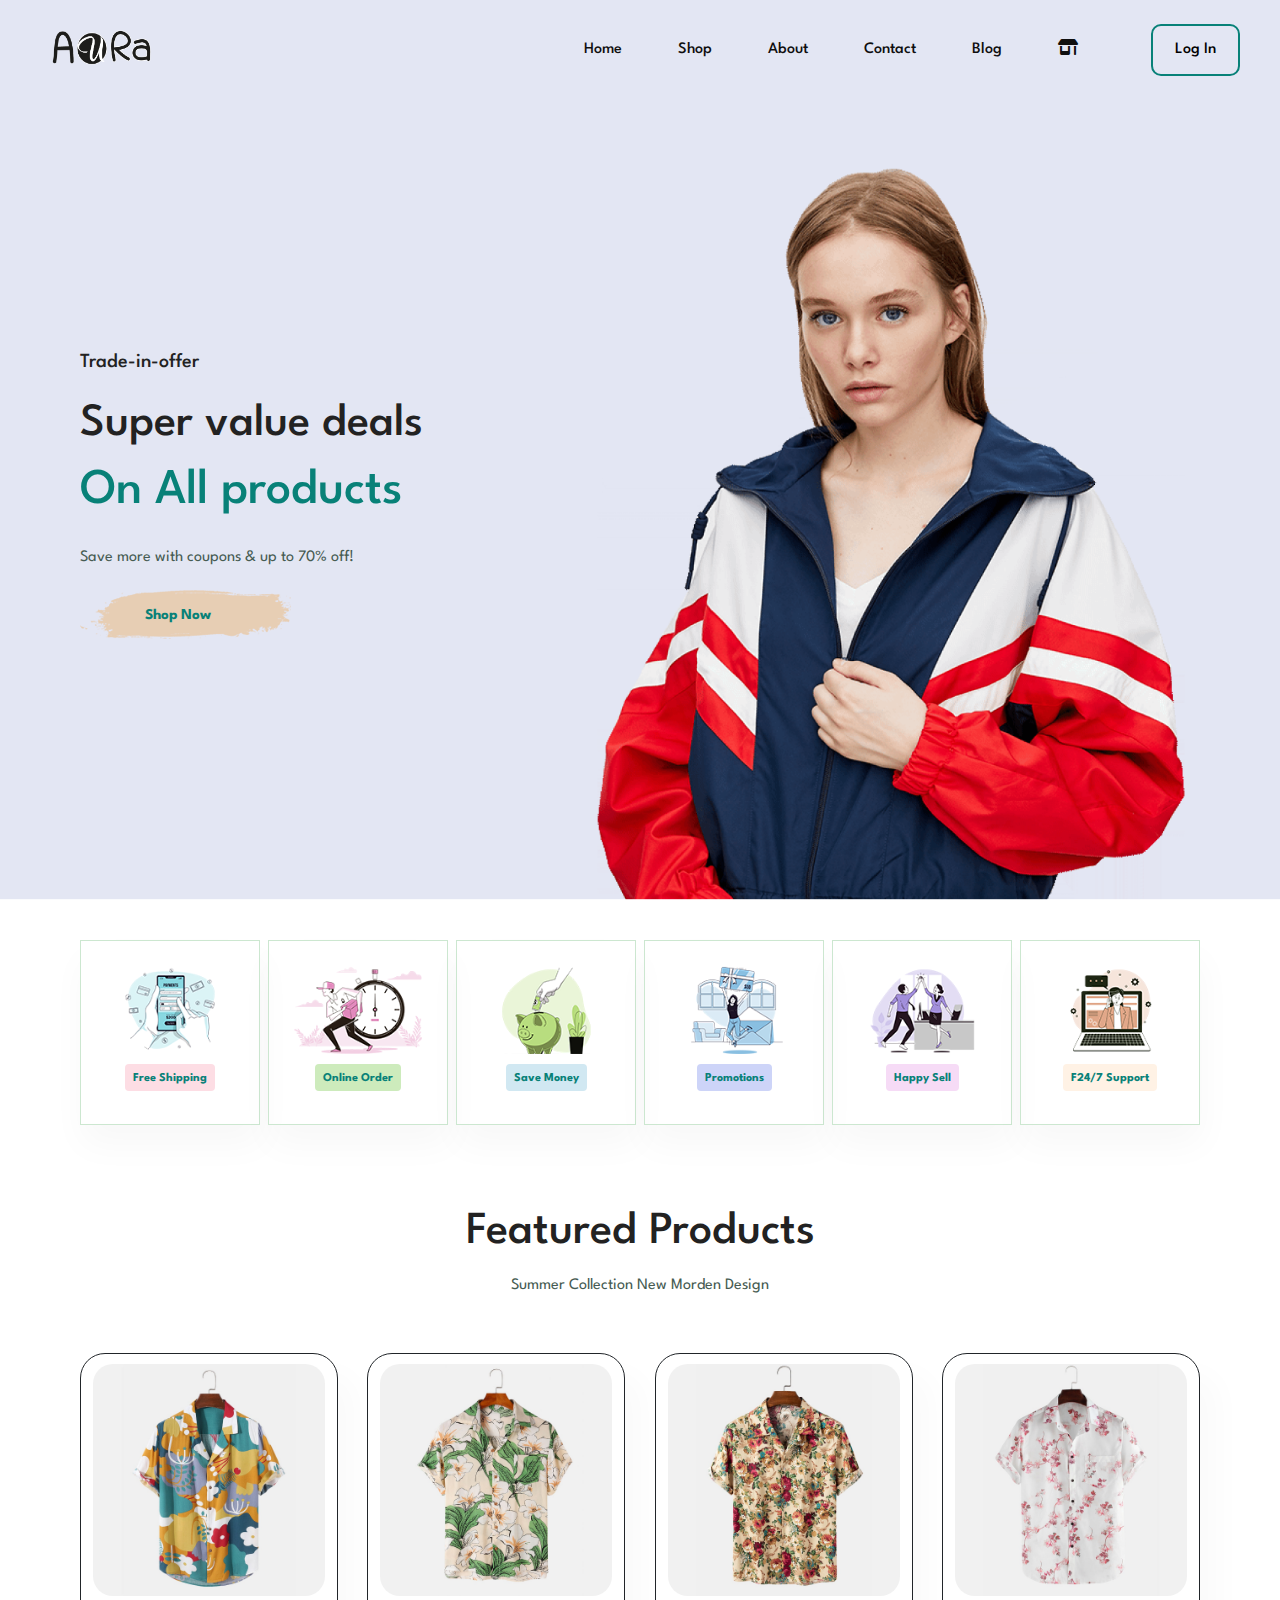
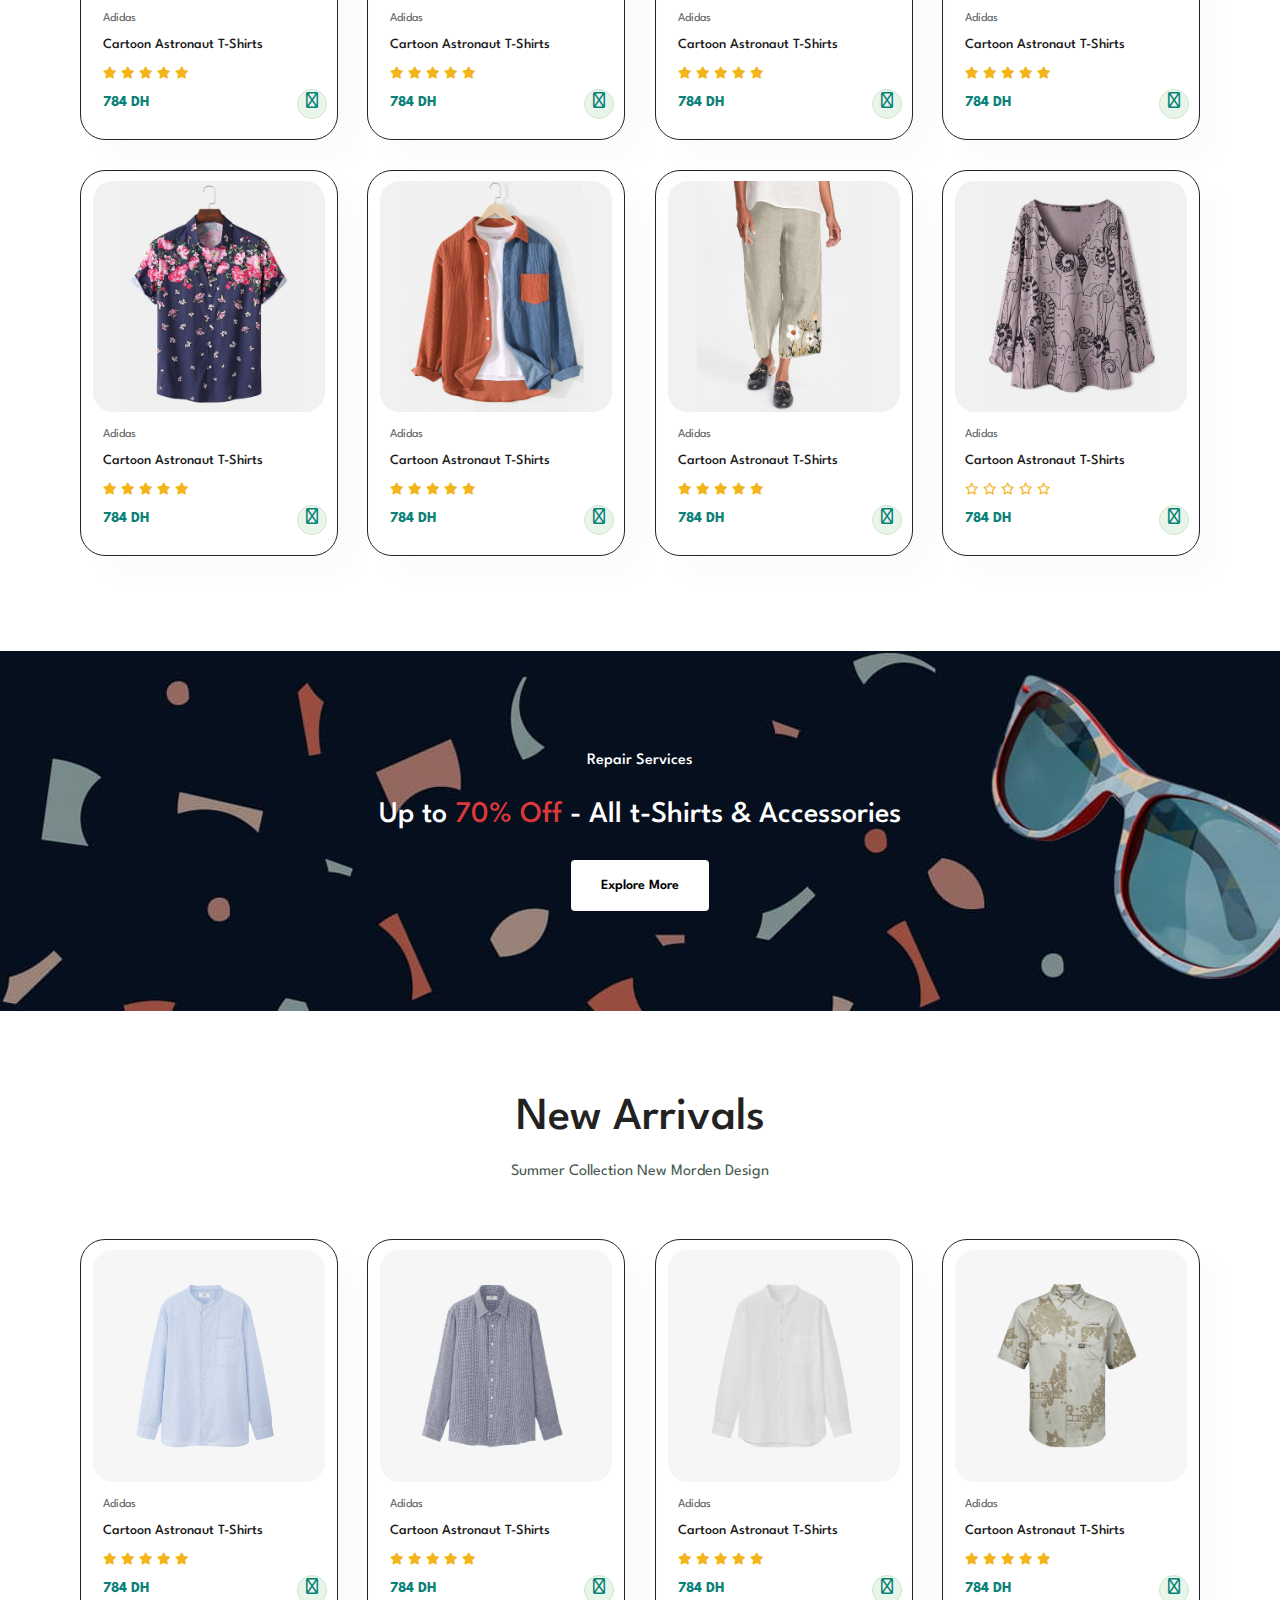
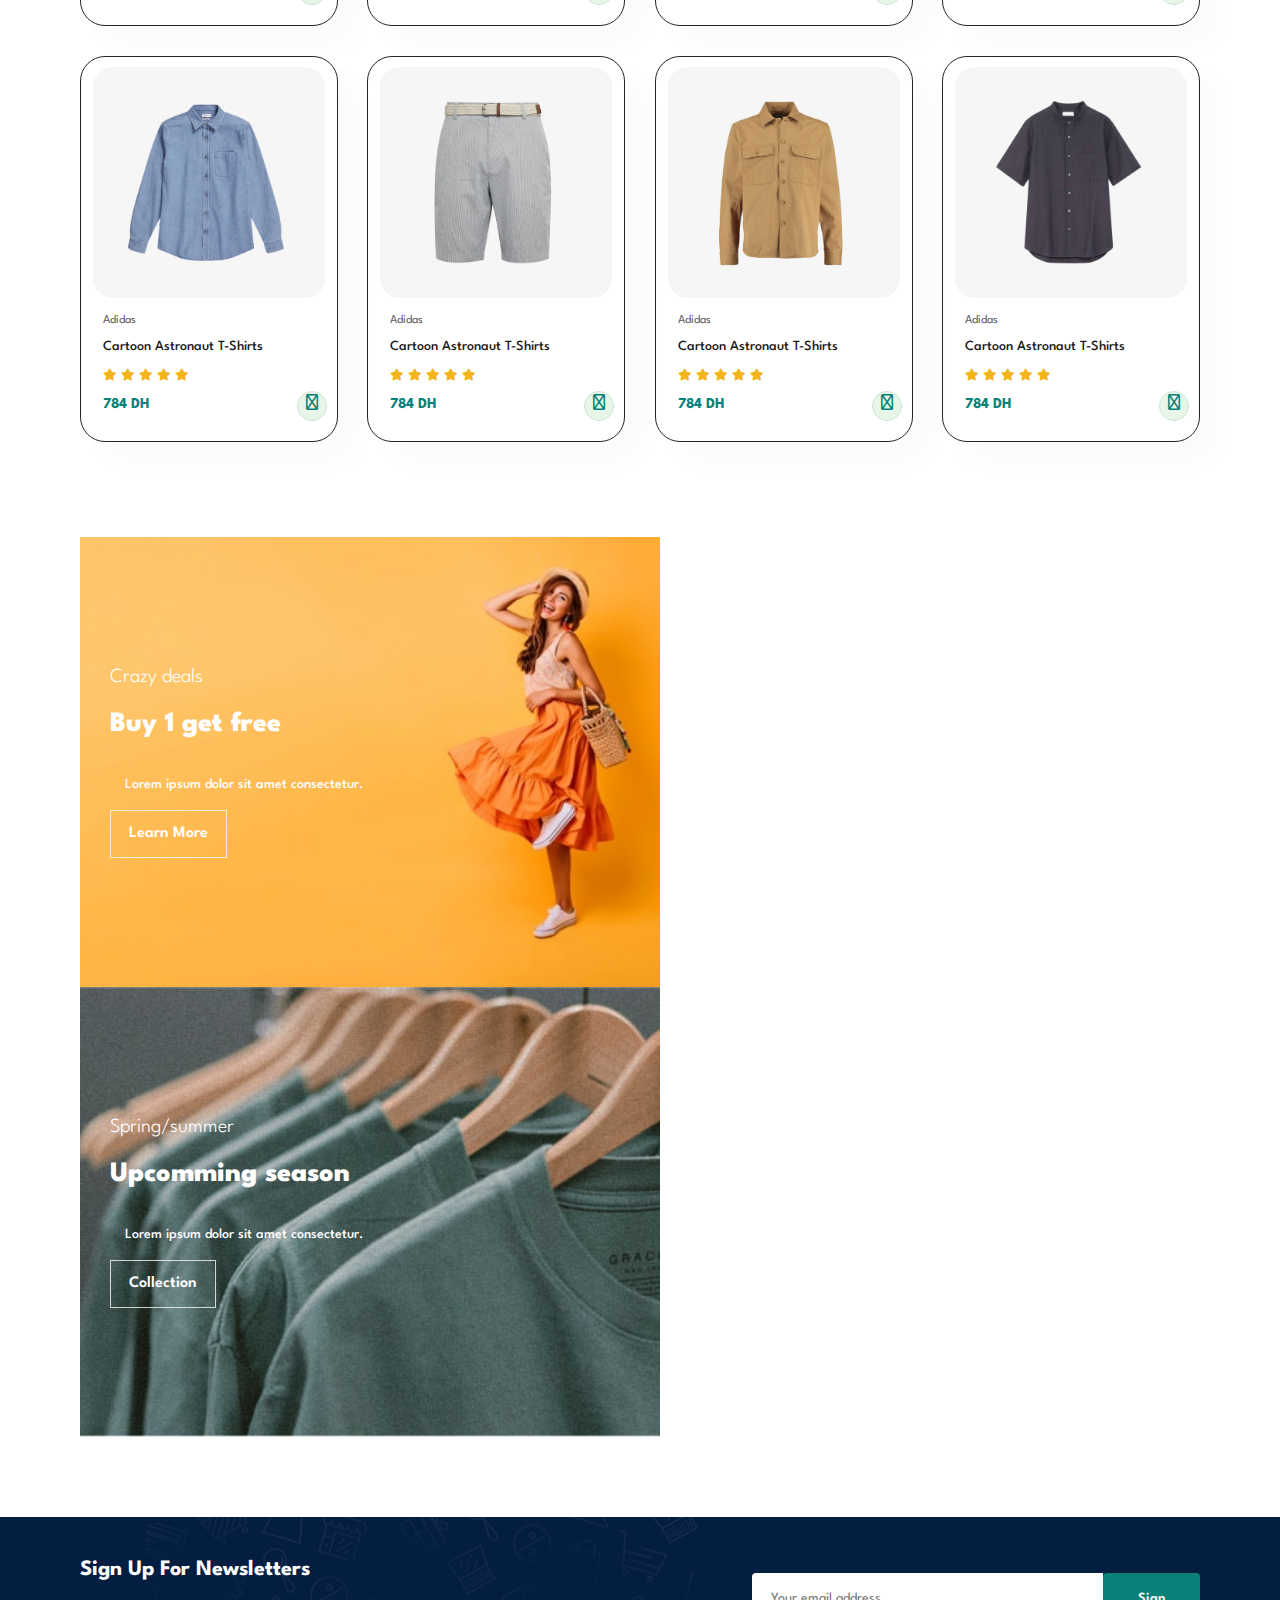
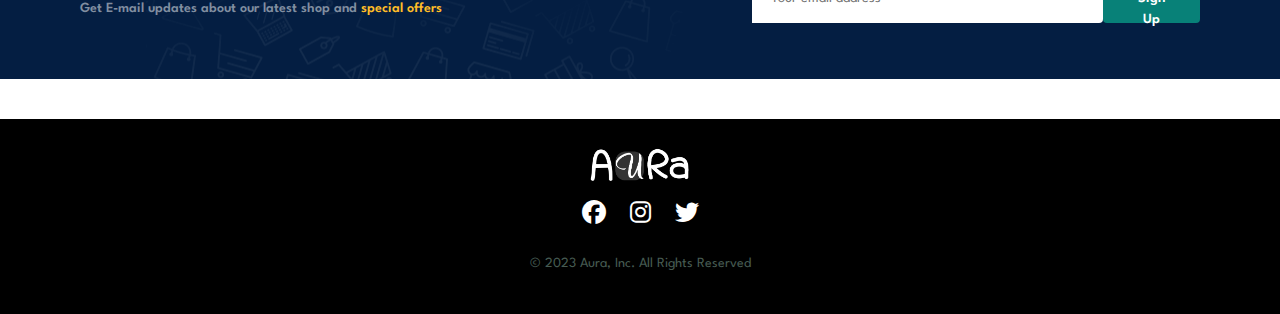
==== index.html @ fd3e424a "Initial commit" ====
<!DOCTYPE html>
<html lang="en">

<head>
    <meta charset="UTF-8" />
    <meta http-equiv="X-UA-Compatible" content="IE=edge" />
    <meta name="viewport" content="width=device-width, initial-scale=1.0" />
    <link rel="shortcut icon" href="./img/logo (2).png" type="image/x-icon" />
    <title>JK | Clothing Website-Home</title>
    <link rel="stylesheet" href="https://pro.fontawesome.com/releases/v5.10.0/css/all.css" />
    <link rel="stylesheet" href="https://cdn.jsdelivr.net/npm/bootstrap@4.4.1/dist/css/bootstrap.min.css">
    <link rel="stylesheet" href="../css/https://cdnjs.cloudflare.com/ajax/libs/font-awesome/6.4.0/css/all.min.css" />
    <link rel="stylesheet" href="https://cdn.jsdelivr.net/npm/bootstrap@4.4.1/dist/css/bootstrap.min.css">
    <link rel="stylesheet" href="https://cdnjs.cloudflare.com/ajax/libs/font-awesome/6.4.0/css/all.min.css" />
    <link rel="stylesheet" href="https://pro.fontawesome.com/releases/v5.10.0/css/all.css" />
    <link rel="stylesheet" href="https://cdn.jsdelivr.net/npm/bootstrap@4.4.1/dist/css/bootstrap.min.css">
    <link rel="stylesheet" href="../css/https://cdnjs.cloudflare.com/ajax/libs/font-awesome/6.4.0/css/all.min.css" />
    <link rel="stylesheet" href="./css/style.css" />
    <link rel="stylesheet" href="./css/navbarstyle.css" />
    <link rel="stylesheet" href="./css/footer.css" />
</head>

<body>
    <!-- ---------NAVBAR--------- -->
    <nav class="navbar">
        <div class="logo">
            <a href="index.html"><img src="./img/AuraLogo.png" alt="" /></a>
        </div>
        <div class="menu">
            <div class="menu-links">
                <a href="index.html">Home</a>
                <a href="./html/shop.html">Shop</a>
                <a href="./html/about.html">About</a>
                <a href="./html/contact.html">Contact</a>
                <a href="./html/blog.html">Blog</a>
                <a href="./html/cart.html"><i class="fas fa-store-alt"></i></a>
            </div>
            <form action="./html/login.html">
                <button class="log-in">Log In</button>
            </form>
        </div>
        <div class="menu-btn">
            <i class="fa-solid fa-bars"></i>
        </div>
    </nav>
    <!-- ------------------------ -->

    <!-- ---------HOME PAGE--------- -->
    <section id="hero">
        <h4>Trade-in-offer</h4>
        <h2>Super value deals</h2>
        <h1>On All products</h1>
        <p>Save more with coupons & up to 70% off!</p>
        <button>
            <a style="text-decoration: none; color: #088178" href="./html/shop.html">Shop Now</a>
        </button>
    </section>
    <!-- --------------------------- -->

    <!-- ---------Services------------------- -->
    <section id="feature" class="section-p1">
        <div class="fe-box">
            <img src="img/features/f1.png" alt="" />
            <h6>Free Shipping</h6>
        </div>
        <div class="fe-box">
            <img src="img/features/f2.png" alt="" />
            <h6>Online Order</h6>
        </div>
        <div class="fe-box">
            <img src="img/features/f3.png" alt="" />
            <h6>Save Money</h6>
        </div>
        <div class="fe-box">
            <img src="img/features/f4.png" alt="" />
            <h6>Promotions</h6>
        </div>
        <div class="fe-box">
            <img src="img/features/f5.png" alt="" />
            <h6>Happy Sell</h6>
        </div>
        <div class="fe-box">
            <img src="img/features/f6.png" alt="" />
            <h6>F24/7 Support</h6>
        </div>
    </section>
    <!-- ------------------------------------ -->

    <!-- ---------------PRODUCTS------------- -->
    <section class="section-p1" id="product1">
        <h2>Featured Products</h2>
        <p>Summer Collection New Morden Design</p>
        <div class="pro-container">
            <div class="pro">
                <img src="img/products/f1.jpg" alt="" />
                <div class="des">
                    <span id="Adidas">Adidas</span>
                    <h5>Cartoon Astronaut T-Shirts</h5>
                    <div class="star">
                        <i class="fas fa-star"></i>
                        <i class="fas fa-star"></i>
                        <i class="fas fa-star"></i>
                        <i class="fas fa-star"></i>
                        <i class="fas fa-star"></i>
                    </div>
                    <h4>784 DH</h4>
                </div>
                <a href="#"><i class="fas fa-shopping-cart cart"></i></a>
            </div>

            <div class="pro">
                <img src="img/products/f2.jpg" alt="" />
                <div class="des">
                    <span>Adidas</span>
                    <h5>Cartoon Astronaut T-Shirts</h5>
                    <div class="star">
                        <i class="fas fa-star"></i>
                        <i class="fas fa-star"></i>
                        <i class="fas fa-star"></i>
                        <i class="fas fa-star"></i>
                        <i class="fas fa-star"></i>
                    </div>
                    <h4>784 DH</h4>
                </div>
                <a href="#"><i class="fas fa-shopping-cart cart"></i></a>
            </div>

            <div class="pro">
                <img src="img/products/f3.jpg" alt="" />
                <div class="des">
                    <span>Adidas</span>
                    <h5>Cartoon Astronaut T-Shirts</h5>
                    <div class="star">
                        <i class="fas fa-star"></i>
                        <i class="fas fa-star"></i>
                        <i class="fas fa-star"></i>
                        <i class="fas fa-star"></i>
                        <i class="fas fa-star"></i>
                    </div>
                    <h4>784 DH</h4>
                </div>
                <a href="#"><i class="fas fa-shopping-cart cart"></i></a>
            </div>

            <div class="pro">
                <img src="img/products/f4.jpg" alt="" />
                <div class="des">
                    <span>Adidas</span>
                    <h5>Cartoon Astronaut T-Shirts</h5>
                    <div class="star">
                        <i class="fas fa-star"></i>
                        <i class="fas fa-star"></i>
                        <i class="fas fa-star"></i>
                        <i class="fas fa-star"></i>
                        <i class="fas fa-star"></i>
                    </div>
                    <h4>784 DH</h4>
                </div>
                <a href="#"><i class="fas fa-shopping-cart cart"></i></a>
            </div>

            <div class="pro">
                <img src="img/products/f5.jpg" alt="" />
                <div class="des">
                    <span>Adidas</span>
                    <h5>Cartoon Astronaut T-Shirts</h5>
                    <div class="star">
                        <i class="fas fa-star"></i>
                        <i class="fas fa-star"></i>
                        <i class="fas fa-star"></i>
                        <i class="fas fa-star"></i>
                        <i class="fas fa-star"></i>
                    </div>
                    <h4>784 DH</h4>
                </div>
                <a href="#"><i class="fas fa-shopping-cart cart"></i></a>
            </div>

            <div class="pro">
                <img src="img/products/f6.jpg" alt="" />
                <div class="des">
                    <span>Adidas</span>
                    <h5>Cartoon Astronaut T-Shirts</h5>
                    <div class="star">
                        <i class="fas fa-star"></i>
                        <i class="fas fa-star"></i>
                        <i class="fas fa-star"></i>
                        <i class="fas fa-star"></i>
                        <i class="fas fa-star"></i>
                    </div>
                    <h4>784 DH</h4>
                </div>
                <a href="#"><i class="fas fa-shopping-cart cart"></i></a>
            </div>

            <div class="pro">
                <img src="img/products/f7.jpg" alt="" />
                <div class="des">
                    <span>Adidas</span>
                    <h5>Cartoon Astronaut T-Shirts</h5>
                    <div class="star">
                        <i class="fas fa-star"></i>
                        <i class="fas fa-star"></i>
                        <i class="fas fa-star"></i>
                        <i class="fas fa-star"></i>
                        <i class="fas fa-star"></i>
                    </div>
                    <h4>784 DH</h4>
                </div>
                <a href="#"><i class="fas fa-shopping-cart cart"></i></a>
            </div>

            <div class="pro">
                <img src="img/products/f8.jpg" alt="" />
                <div class="des">
                    <span>Adidas</span>
                    <h5>Cartoon Astronaut T-Shirts</h5>
                    <div class="star">
                        <i class="far fa-star"></i>
                        <i class="far fa-star"></i>
                        <i class="far fa-star"></i>
                        <i class="far fa-star"></i>
                        <i class="far fa-star"></i>
                    </div>
                    <h4>784 DH</h4>
                </div>
                <a href="#"><i class="fas fa-shopping-cart cart"></i></a>
            </div>
        </div>
    </section>
    <!-- ------------------------------------ -->

    <!-- -------------Banner----------------- -->
    <section id="banner" class="section-m1">
        <h4>Repair Services</h4>
        <h2>Up to <span>70% Off</span> - All t-Shirts & Accessories</h2>
        <button class="normal">Explore More</button>
    </section>
    <!-- ------------------------------------ -->

    <!-- -------PRODUCTS NEW ARRIVALS----- -->
    <section class="section-p1" id="product1">
        <h2>New Arrivals</h2>
        <p>Summer Collection New Morden Design</p>
        <div class="pro-container">
            <div class="pro">
                <img src="img/products/n1.jpg" alt="" />
                <div class="des">
                    <span>Adidas</span>
                    <h5>Cartoon Astronaut T-Shirts</h5>
                    <div class="star">
                        <i class="fas fa-star"></i>
                        <i class="fas fa-star"></i>
                        <i class="fas fa-star"></i>
                        <i class="fas fa-star"></i>
                        <i class="fas fa-star"></i>
                    </div>
                    <h4>784 DH</h4>
                </div>
                <a href="#"><i class="fas fa-shopping-cart cart"></i></a>
            </div>

            <div class="pro">
                <img src="img/products/n2.jpg" alt="" />
                <div class="des">
                    <span>Adidas</span>
                    <h5>Cartoon Astronaut T-Shirts</h5>
                    <div class="star">
                        <i class="fas fa-star"></i>
                        <i class="fas fa-star"></i>
                        <i class="fas fa-star"></i>
                        <i class="fas fa-star"></i>
                        <i class="fas fa-star"></i>
                    </div>
                    <h4>784 DH</h4>
                </div>
                <a href="#"><i class="fas fa-shopping-cart cart"></i></a>
            </div>

            <div class="pro">
                <img src="./img/products/n3.jpg" alt="" />
                <div class="des">
                    <span>Adidas</span>
                    <h5>Cartoon Astronaut T-Shirts</h5>
                    <div class="star">
                        <i class="fas fa-star"></i>
                        <i class="fas fa-star"></i>
                        <i class="fas fa-star"></i>
                        <i class="fas fa-star"></i>
                        <i class="fas fa-star"></i>
                    </div>
                    <h4>784 DH</h4>
                </div>
                <a href="#"><i class="fas fa-shopping-cart cart"></i></a>
            </div>

            <div class="pro">
                <img src="./img/products/n4.jpg" alt="" />
                <div class="des">
                    <span>Adidas</span>
                    <h5>Cartoon Astronaut T-Shirts</h5>
                    <div class="star">
                        <i class="fas fa-star"></i>
                        <i class="fas fa-star"></i>
                        <i class="fas fa-star"></i>
                        <i class="fas fa-star"></i>
                        <i class="fas fa-star"></i>
                    </div>
                    <h4>784 DH</h4>
                </div>
                <a href="#"><i class="fas fa-shopping-cart cart"></i></a>
            </div>

            <div class="pro">
                <img src="./img/products/n5.jpg" alt="" />
                <div class="des">
                    <span>Adidas</span>
                    <h5>Cartoon Astronaut T-Shirts</h5>
                    <div class="star">
                        <i class="fas fa-star"></i>
                        <i class="fas fa-star"></i>
                        <i class="fas fa-star"></i>
                        <i class="fas fa-star"></i>
                        <i class="fas fa-star"></i>
                    </div>
                    <h4>784 DH</h4>
                </div>
                <a href="#"><i class="fas fa-shopping-cart cart"></i></a>
            </div>

            <div class="pro">
                <img src="./img/products/n6.jpg" alt="" />
                <div class="des">
                    <span>Adidas</span>
                    <h5>Cartoon Astronaut T-Shirts</h5>
                    <div class="star">
                        <i class="fas fa-star"></i>
                        <i class="fas fa-star"></i>
                        <i class="fas fa-star"></i>
                        <i class="fas fa-star"></i>
                        <i class="fas fa-star"></i>
                    </div>
                    <h4>784 DH</h4>
                </div>
                <a href="#"><i class="fas fa-shopping-cart cart"></i></a>
            </div>

            <div class="pro">
                <img src="./img/products/n7.jpg" alt="" />
                <div class="des">
                    <span>Adidas</span>
                    <h5>Cartoon Astronaut T-Shirts</h5>
                    <div class="star">
                        <i class="fas fa-star"></i>
                        <i class="fas fa-star"></i>
                        <i class="fas fa-star"></i>
                        <i class="fas fa-star"></i>
                        <i class="fas fa-star"></i>
                    </div>
                    <h4>784 DH</h4>
                </div>
                <a href="#"><i class="fas fa-shopping-cart cart"></i></a>
            </div>

            <div class="pro">
                <img src="img/products/n8.jpg" alt="" />
                <div class="des">
                    <span>Adidas</span>
                    <h5>Cartoon Astronaut T-Shirts</h5>
                    <div class="star">
                        <i class="fas fa-star"></i>
                        <i class="fas fa-star"></i>
                        <i class="fas fa-star"></i>
                        <i class="fas fa-star"></i>
                        <i class="fas fa-star"></i>
                    </div>
                    <h4>784 DH</h4>
                </div>
                <a href="#"><i class="fas fa-shopping-cart cart"></i></a>
            </div>
        </div>
    </section>
    <!-- --------------------------------- -->

    <!-- -------PRODUCTS NEW ARRIVALS----- -->
    <section id="sm-banner" class="section-p1">
        <div class="banner-box">
            <h4>Crazy deals</h4>
            <h2>Buy 1 get free</h2>
            <span>Lorem ipsum dolor sit amet consectetur.</span>
            <button class="white">Learn More</button>
        </div>

        <div class="banner-box banner-box2">
            <h4>Spring/summer</h4>
            <h2>Upcomming season</h2>
            <span>Lorem ipsum dolor sit amet consectetur.</span>
            <button class="white">Collection</button>
        </div>
    </section>
    <!-- --------------------------------- -->

    <!-- ------------NEWSLETTERS---------- -->
    <section id="newsletter" class="section-p1 section-m1">
        <div class="newstext">
            <h4>Sign Up For Newsletters</h4>
            <p>
                Get E-mail updates about our latest shop and
                <span>special offers</span>
            </p>
        </div>
        <div class="form">
            <input type="text" placeholder="Your email address" />
            <button class="normal">Sign Up</button>
        </div>
    </section>
    <!-- --------------------------------- -->

    <!-- ---------------FOOTER------------ -->
    <footer>
        <a href="#"><img src="img/AuraLogofooter.png" alt="logo" /></a>
        <div class="social">
            <!--Facebook-->
            <a href="#"><i class="fa-brands fa-facebook"></i></a>
            <!--Instagram-->
            <a href="#"><i class="fa-brands fa-instagram"></i></a>
            <!--Twitter-->
            <a href="#"><i class="fab fa-twitter"></i></a>
        </div>
        <p>© 2023 Aura, Inc. All Rights Reserved</p>
    </footer>
    <!-- --------------------------------- -->

    <!-- ------JS For Hamburger Menu------ -->
    <script lang="javascript">
        document.addEventListener("DOMContentLoaded", function () {
            const menuBtn = document.querySelector(".menu-btn");
            const menu = document.querySelector(".menu");

            menuBtn.addEventListener("click", function () {
                menu.classList.toggle("active");
            });
        });
    </script>
    <!-- --------------------------------- -->
</body>

</html>
---- css/style.css ----
@import url("https://fonts.googleapis.com/css2?family=Spartan:wght@100;200;300;400;500;600;700;800;900&display=swap");

* {
  margin: 0;
  padding: 0;
  box-sizing: border-box;
  font-family: "Spartan", sans-serif;
}

html {
  scroll-behavior: smooth;
}

/* Global Styles */

h1 {
  font-size: 50px;
  line-height: 64px;
  color: #222;
}

h2 {
  font-size: 46px;
  line-height: 54px;
  color: #222;
}

h4 {
  font-size: 20px;
  color: #222;
}

h6 {
  font-weight: 700;
  font-size: 12px;
}

p {
  font-size: 16px;
  color: #465b52;
  margin: 15px 0 20px 0;
}

.section-p1 {
  padding: 40px 80px;
}

.section-m1 {
  margin: 40px 0;
}

button.normal {
  font-size: 14px;
  font-weight: 600;
  padding: 15px 30px;
  color: #000;
  background-color: #fff;
  border-radius: 4px;
  cursor: pointer;
  border: none;
  outline: none;
  transition: 0.2s;
}

button.white {
  font-size: 14=3px;
  font-weight: 600;
  padding: 11px 18px;
  color: #ffffff;
  background-color: transparent;
  cursor: pointer;
  border: 1px solid rgba(255, 255, 255, 0.767);
  outline: none;
  transition: 0.2s;
}

body {
  width: 100%;
}

/*-----------------Header-----------------*/
#header {
  display: flex;
  align-items: center;
  justify-content: space-between;
  padding: 20px 80px;
  background: #e3e6f3;
  box-shadow: 0 5px 15px rgba(0, 0, 0, 0.6);
  z-index: 999;
  position: sticky;
  top: 0;
  left: 0;
}

#navbar {
  display: flex;
  align-items: center;
  justify-content: center;
}

#navbar li {
  list-style: none;
  padding: 0 20px;
  position: relative;
}

#navbar li a {
  text-decoration: none;
  font-size: 16px;
  font-size: 600;
  color: #1a1a1a;
  transition: 0.3s ease;
}

#navbar li a:hover {
  color: #088178;
}

#navbar li a:hover,
#navbar li a.active {
  color: #088178;
}

#navbar li a.active::after,
#navbar li a:hover::after {
  content: " ";
  width: 30%;
  height: 2px;
  background-color: #088178;
  position: absolute;
  bottom: -4px;
  left: 20px;
}

/*----------------------------------*/
/*-----------------HOME PAGE-----------------*/
#hero {
  background-image: url("../img/hero4.png");
  height: 90vh;
  width: 100%;
  background-size: cover;
  background-position: top 25% right 0;
  padding: 0 80px;
  display: flex;
  flex-direction: column;
  align-items: flex-start;
  justify-content: center;
}

#hero h4 {
  padding-bottom: 15px;
}

#hero h1 {
  color: #088178;
}

#hero button {
  background-image: url("../img/button.png");
  background-color: transparent;
  color: #088178;
  border: 0;
  padding: 14px 80px 14px 65px;
  background-repeat: no-repeat;
  cursor: pointer;
  font-weight: 700;
  font-size: 15px;
}

#feature {
  display: flex;
  align-items: center;
  justify-content: space-between;
  flex-wrap: wrap;
}

#feature .fe-box {
  justify-content: center;
  width: 180px;
  text-align: center;
  padding: 25px;
  box-shadow: 2px 20px 34px rgba(0, 0, 0, 0.03);
  border: 1px solid #cce7d0;
}

#feature .fe-box:hover {
  box-shadow: 10px 10px 54px rgba(25, 20, 124, 0.1);
}

#feature .fe-box h6 {
  display: inline-block;
  padding: 9px 8px 6px 8px;
  line-height: 1;
  border-radius: 4px;
  color: #088178;
  background-color: #fddde4;
}

#feature .fe-box img {
  width: 100%;
  margin-bottom: 10px;
}

#feature .fe-box:nth-child(2) h6 {
  background-color: #cdebbc;
}

#feature .fe-box:nth-child(3) h6 {
  background-color: #d1e8f2;
}

#feature .fe-box:nth-child(4) h6 {
  background-color: #cdd4f8;
}

#feature .fe-box:nth-child(5) h6 {
  background-color: #f6dbf6;
}

#feature .fe-box:nth-child(6) h6 {
  background-color: #fff2e5;
}

#product1 {
  text-align: center;
}

#product1 .pro-container {
  display: flex;
  justify-content: space-between;
  padding-top: 20px;
  flex-wrap: wrap;
}

#product1 .pro {
  width: 23%;
  min-width: 250px;
  padding: 10px 12px;
  border: 1px solid;
  border-radius: 25px;
  cursor: pointer;
  box-shadow: 20px 20px 30px rgb(0, 0, 0, 0.02);
  margin: 15px 0;
  transition: 0.2s ease;
  position: relative;
}

#product1 .pro:hover {
  box-shadow: 20px 20px 30px rgba(0, 4, 4, 0.1);
}

#product1 .pro img {
  width: 100%;
  border-radius: 20px;
}

#product1 .pro .des {
  text-align: start;
  padding: 10px;
}

#product1 .pro .des span {
  color: #606063;
  font-size: 12px;
}

#product1 .pro .des h5 {
  padding-top: 7px;
  color: #1a1a1a;
  font-size: 14px;
}

#product1 .pro .des i {
  font-size: 12px;
  color: rgb(243, 181, 25);
}

#product1 .pro .des h4 {
  padding-top: 7px;
  font-size: 15px;
  font-weight: 700;
  color: #088178;
}

#product1 .pro .cart {
  width: 30px;
  height: 30px;
  line-height: 20px;
  border-radius: 50px;
  background-color: #e8f6ea;
  font-weight: 500;
  color: #088178;
  border: 1px solid #cce7d0;
  position: absolute;
  bottom: 20px;
  right: 10px;
}

/*Banner*/
#banner {
  display: flex;
  flex-direction: column;
  justify-content: center;
  align-items: center;
  text-align: center;
  background-image: url("../img/banner/b2.jpg");
  width: 100%;
  height: 40vh;
  background-size: cover;
  background-position: center;
}

#banner h4 {
  color: #fff;
  font-size: 16px;
}

#banner h2 {
  color: #fff;
  font-size: 30px;
  padding: 10px 0;
}

#banner h2 span {
  color: #db3939;
  font-size: 30px;
  padding: 10px 0;
}

#banner button:hover {
  background: #088178;
  color: #fff;
}

/* Small Banner */
#sm-banner {
  display: flex;
  justify-content: space-between;
  flex-wrap: wrap;
}

#sm-banner .banner-box {
  display: flex;
  flex-direction: column;
  justify-content: center;
  align-items: flex-start;
  text-align: center;
  background-image: url("../img/banner/b17.jpg");
  min-width: 580px;
  height: 50vh;
  background-size: cover;
  background-position: center;
  padding: 30px;
}

#sm-banner .banner-box2 {
  background-image: url("../img/banner/b10.jpg");
}

#sm-banner h4 {
  color: white;
  font-size: 20px;
  font-weight: 300;
}

#sm-banner h2 {
  color: white;
  font-size: 28px;
  font-weight: 800;
}

#sm-banner span {
  color: white;
  font-size: 14px;
  font-weight: 500;
  padding: 15px;
}

#sm-banner .banner-box:hover button {
  background-color: #088178;
  border: 1pw solid #088178;
}

/* newsletters */
#newsletter {
  display: flex;
  justify-content: space-between;
  flex-wrap: wrap;
  align-items: center;
  background-image: url("../img/banner/b14.png");
  background-repeat: no-repeat;
  background-position: 20% 30%;
  background-color: #041e42;
}

#newsletter h4 {
  font-size: 22px;
  font-weight: 700;
  color: white;
}

#newsletter p {
  font-size: 14px;
  font-weight: 600;
  color: #818ea0;
}

#newsletter p span {
  color: #ffbd27;
}

#newsletter .form {
  display: flex;
  width: 40%;
}

#newsletter input {
  height: 3.125rem;
  padding: 0 1.25em;
  font-size: 14px;
  width: 100%;
  border: 1px solid transparent;
  border-radius: 4px;
  outline: none;
  border-top-right-radius: 0;
  border-bottom-left-radius: 0;
}

#newsletter button {
  background-color: #088178;
  color: white;
  white-space: no-wrap;
  height: 50px;
}

/* shop page */
#page-header {
  background-image: url("../img/banner/b1.jpg");
  width: 100%;
  height: 40vh;
  background-size: cover;
  display: flex;
  justify-content: center;
  text-align: center;
  flex-direction: column;
  padding: 14px;
}

#page-header h2,
#page-header p {
  color: #fff;
}

#pagination {
  text-align: center;
}

#pagination a {
  text-decoration: none;
  background-color: #088178;
  padding: 15px 20px;
  border-radius: 4px;
  color: #fff;
  font-weight: 600;
}

#pagination a i {
  font-size: 16px;
  font-weight: 600;
}

/*single product*/
#prodetails {
  display: flex;
  margin-top: 20px;
}

#prodetails .single-pro-image {
  width: 40%;
  margin-right: 50px;
}

.small-img-group {
  display: flex;
  justify-content: space-between;
}

.small-img-col {
  flex-basis: 24%;
  cursor: pointer;
}

#prodetails .single-pro-details {
  width: 50%;
  padding-top: 30px;
}

#prodetails .single-pro-details h4 {
  padding: 40px 0 20px 0;
}

#prodetails .single-pro-details h2 {
  font-size: 26px;
}

#prodetails .single-pro-details select {
  display: block;
  padding: 5px 10px;
  margin-bottom: 10px;
}

#prodetails .single-pro-details input {
  width: 50px;
  height: 47px;
  padding-left: 10px;
  font-size: 16px;
  margin-right: 10px;
}

#prodetails .single-pro-details input:focus {
  outline: none;
}

#prodetails .single-pro-details button {
  background: #088178;
  color: #fff;
}

#prodetails .single-pro-details span {
  line-height: 25px;
}

/* blog page */
#page-header.blog-header {
  background-image: url(../img/banner/b19.jpg);
}

#blog {
  padding: 150px 150px 0 150px;
}

#blog .blog-box {
  display: flex;
  align-items: center;
  width: 100%;
  position: relative;
  padding-bottom: 90px;
}

#blog .blog-img {
  width: 50%;
  margin-right: 40px;
}

#blog img {
  width: 100%;
  height: 300px;
  object-fit: cover;
}

#blog .blog-details {
  width: 50%;
}

#blog .blog-details a {
  text-decoration: none;
  font-size: 11px;
  color: #000;
  font-weight: 700;
  position: relative;
  transition: 0.3s;
}

#blog .blog-details a::after {
  content: "";
  width: 50px;
  height: 1px;
  background-color: #000;
  position: absolute;
  top: 4px;
  right: -60px;
}

#blog .blog-details a:hover {
  color: #088178;
}

#blog .blog-details a:hover::after {
  background-color: #088178;
}

#blog .blog-box h1 {
  position: absolute;
  top: -40px;
  left: 0;
  font-size: 70px;
  font-weight: 700;
  color: #c9cbce;
  z-index: -9;
}

/* About Page */
#page-header.about-header {
  background-image: url(../img/about/banner.png);
}

#about-head {
  display: flex;
  align-items: center;
}

#about-head img {
  width: 50%;
  height: auto;
}

#about-head div {
  padding-left: 40px;
}

#about-app {
  text-align: center;
}

#about-app .video {
  width: 70%;
  height: 100%;
  margin: 30px auto 0 auto;
}

#about-app .video video {
  width: 100%;
  height: 100%;
  border-radius: 20px;
}

/* contact Page */
#contact-details {
  display: flex;
  align-items: center;
  justify-content: space-between;
}

#contact-details .details {
  width: 40%;
}

#contact-details .details span,
#form-details form span {
  font-size: 12px;
}

#contact-details .details h2,
#form-details form h2 {
  font-size: 26px;
  line-height: 35px;
  padding: 20px;
}

#contact-details .details h3 {
  font-size: 16px;
  padding-bottom: 15px;
}

#contact-details .details li {
  list-style: none;
  display: flex;
  padding: 10px 0;
}

#contact-details .details li i {
  font-size: 14px;
  padding-right: 22px;
}

#contact-details .details li p {
  margin: 0;
  font-size: 14px;
}

#contact-details .map {
  width: 55%;
  height: 400px;
}

#contact-details .map iframe {
  width: 100%;
  height: 100%;
}

#form-details {
  display: flex;
  justify-content: space-between;
  margin: 20px;
  padding: 100px;
  border: 1px solid #e1e1e1;
}

#form-details form {
  width: 65%;
  display: flex;
  flex-direction: column;
  align-items: flex-start;
}

#form-details form input,
#form-details form textarea {
  width: 100%;
  padding: 12px 15px;
  outline: none;
  margin-bottom: 20px;
  border: 1px solid;
}

#form-details form button {
  background-color: #088178;
  color: #fff;
}

#form-details .people div {
  padding-bottom: 25px;
  display: flex;
  align-items: flex-start;
}

#form-details .people div img {
  width: 65px;
  height: 65px;
  object-fit: cover;
  margin-right: 15px;
}

#form-details .people div p {
  margin: 0;
  font-size: 13px;
  line-height: 25px;
}

#form-details -people div p span {
  display: block;
  font-size: 16px;
  font-weight: 600;
  color: #000;
}

/* cart Page */
#cart table {
  width: 100%;
  border-collapse: collapse;
  table-layout: fixed;
  white-space: nowrap;
}

#cart table img {
  width: 70px;
}

#cart table td:nth-child(1) {
  width: -100px;
  text-align: center;
}

#cart table td:nth-child(2) {
  width: 150px;
  text-align: center;
}

#cart table td:nth-child(3) {
  width: 250px;
  text-align: center;
}

#cart table td:nth-child(4) {
  width: 150px;
  text-align: center;
}

#cart table td:nth-child(4),
#cart table td:nth-child(5),
#cart table td:nth-child(6) {
  width: 150px;
  text-align: center;
}

#cart table td:nth-child(5) input {
  width: 70px;
  padding: 10px 5px 10px 15px;
}

#cart table thead {
  border: 1px solid #e2e9e1;
  border-left: none;
  border-right: none;
}

#cart table thead td {
  font-weight: 700;
  text-transform: uppercase;
  font-size: 13px;
  padding: 18px 0;
}

#cart table tbody tr td {
  padding-top: 15px;
}

#cart table tbody td {
  font-size: 13px;
}

#cart-add {
  display: flex;
  flex-wrap: wrap;
  justify-content: space-between;
}

#coupon {
  width: 50%;
  margin-bottom: 30px;
}

#coupon h3,
#subotal h3 {
  padding-bottom: 15px;
}

#coupon input {
  padding: 10px 20px;
  outline: none;
  width: 60%;
  margin-right: 10px;
  border: 1px solid #e2e9e2;
}

#coupon button,
#subtotal button {
  background-color: #088178;
  color: #fff;
  padding: 12px 20px;
}

#subtotal {
  width: 50%;
  margin-bottom: 30px;
  border: 1px solid #e2e9e1;
  padding: 30px;
}

#subtotal table {
  border-collapse: collapse;
  width: 100%;
  margin-bottom: 20px;
}

#subtotal table td {
  width: 50%;
  border: 1px solid;
  padding: 10px;
  font-size: 13px;
}

@media (max-width: 799px) {
  #navbar {
    display: flex;
    flex-direction: column;
    align-items: flex-start;
    justify-content: center;
    position: fixed;
    top: 0;
    right: 0px;
    height: 100vh;
    width: 300px;
    background-color: #e3e6f3;
    box-shadow: 0 40px 60px rgba(0, 0, 0, 0.1);
    padding: 80px 0 0 10px;
  }

  /* contact page */
  #form-details {
    padding: 40px;
  }

  #form-details form {
    width: 50%;
  }

  /* cart page */
  #cart {
    overflow: auto;
  }
}

@media (max-width: 477px) {
  .section-p1 {
    padding: 20px;
  }

  #header {
    padding: 10px 30px;
  }

  h1 {
    font-size: 38px;
  }

  h2 {
    font-size: 32px;
  }

  #hero {
    padding: 0 20px;
    background-position: 55%;
  }

  #feature {
    justify-content: space-between;
  }

  #feature .fe-box {
    width: 155px;
    margin: 0 0 15px 0;
  }

  #product1 .pro {
    width: 100%;
  }

  #banner {
    height: 40vh;
  }

  #sm-banner .banner-box {
    height: 40vh;
  }

  #sm-banner .banner-box2 {
    margin-top: 20px;
  }

  #banner3 {
    padding: 0 20px;
  }

  #banner3 .banner-box {
    width: 100%;
  }

  #newsletter {
    padding: 40px 20px;
  }

  #newsletter .form {
    width: 100%;
  }

  footer .copyright {
    text-align: start;
  }

  /* Blog Page */
  #blog {
    padding: 100px 20px 0 20px;
  }

  #blog .blog-box {
    display: flex;
    flex-direction: column;
    align-items: flex-start;
  }

  #blog .blog-img {
    width: 100%;
    margin-right: 0px;
    margin-bottom: 30px;
  }

  #blog .blog-details {
    width: 100%;
  }

  /* About Page */
  #about-head {
    flex-direction: column;
  }

  #about-head img {
    width: 100%;
    margin-bottom: 20px;
  }

  #about-head div {
    padding-left: 0px;
  }

  #about-app .video {
    width: 100%;
  }

  /* Single prodauct*/
  #prodetails {
    display: flex;
    flex-direction: column;
  }

  #prodetails .single-pro-image {
    width: 100%;
    margin-right: 0px;
  }

  #prodetails .single-pro-details {
    width: 100%;
  }

  /* contact page */
  #contact-details {
    flex-direction: column;
  }

  #contact-details .details {
    width: 100%;
    margin-bottom: 30px;
  }

  #contact-details .map {
    width: 100%;
  }

  #form-details {
    margin: 10px;
    padding: 30px;
    flex-wrap: wrap;
  }

  #form-details form {
    width: 100%;
    margin-bottom: 30px;
  }

  /* cart page */
  #cart-add {
    flex-direction: column;
  }

  #coupon {
    width: 100%;
  }

  #subtotal {
    width: 100%;
    padding: 20px;
  }
}
---- css/navbarstyle.css ----
@import url("https://fonts.googleapis.com/css2?family=Ubuntu:wght@400;500;700&display=swap");

*,
*::before,
*::after {
    box-sizing: border-box;
}

a {
    text-decoration: none;
}

button {
    border: 0;
    outline: none;
    font-family: inherit;
    font-size: inherit;
    cursor: pointer;
}

.navbar {
    height: 90px;
    background-color: #E3E6F3;
    padding: 20px 40px;
    display: flex;
    justify-content: space-between;
    align-items: center;
    color: rgb(15, 15, 15);
}

.navbar .logo i {
    color: #088178;
    font-size: 22px;
}

.navbar a{
    text-decoration: none;
    color: #000000;
}

.navbar .logo a {
    font-size: 24px;
    font-weight: 700;
    color: rgb(15, 15, 15);
    margin-left: 12px;
}

.logo img{
    width: 100px;
    height: 60px;
}

.navbar div a:hover {
    color: #088178;
}

.navbar div a:hover,
.navbar div a.active {
    color: #088178;
}

.menu {
    display: flex;
    align-items: center;
    gap: 32px;
}

.menu-links {
    display: flex;
    gap: 24px;
    border-right: 1px solid #E3E6F3;
    padding-inline: 24px;
}

.menu-links a {
    font-weight: 500;
    color: rgb(15, 15, 15);
    padding: 8px 16px;
    text-decoration: none;
}

.menu-links a:hover {
    color: #088178;
}

.log-in {
    font-weight: 500;
    padding: 12px 22px;
    background-color: transparent;
    color: #000000;
    border-radius: 10px;
    border: 2px solid #088178;
    transition: 0.2s;
}

.log-in:hover {
    background-color: #088178;
    color: white;
}

.menu-btn {
    font-size: 32px;
    color: rgb(0, 0, 0);
    display: none;
    cursor: pointer;
}

@media (max-width: 53rem) {
    .menu {
        display: none;
    }

    .menu-btn {
        display: block;
    }
}

@media only screen and (max-width: 767px) {

    /* Styles for mobile devices */
    .navbar {
        /* Adjust navbar styles for mobile */
        display: flex;
        flex-direction: column;
        align-items: center;
    }

    .menu {
        /* Adjust menu styles for mobile */
        display: none;
    }

    .menu.active {
        display: flex;
        flex-direction: column;
        align-items: center;
        width: 100%;
        position: absolute;
        top: 100%;
        left: 0;
        background-color: #f8f9fa;
        z-index: 1000;
        padding: 20px 0;
    }

    .menu-links {
        /* Adjust menu links styles for mobile */
        margin-top: 20px;
        text-align: center;
    }

    .menu-links a {
        display: block;
        margin-bottom: 10px;
    }

    .menu-btn {
        /* Adjust menu button styles for mobile */
        display: flex;
        justify-content: center;
        align-items: center;
        cursor: pointer;
        margin-right: 10px;
    }
}

@media only screen and (min-width: 768px) and (max-width: 991px) {

    /* Styles for tablets */
    .navbar {
        /* Adjust navbar styles for tablets */
        justify-content: space-between;
    }

    .menu {
        /* Adjust menu styles for tablets */
        display: flex;
        align-items: center;
    }

    .menu-btn {
        /* Adjust menu button styles for tablets */
        display: none;
    }

    .menu-links {
        /* Adjust menu links styles for tablets */
        display: flex;
        justify-content: center;
        align-items: center;
    }

    .menu-links a {
        margin: 0 15px;
    }
}
---- css/footer.css ----
/* Base styles */
body {
    margin: 0;
    padding: 0;
}

footer {
    background-color: #000;
    color: #fff;
    padding: 20px 0;
    text-align: center;
}

footer img {
    width: 100px;
    height: auto;
}

footer .social a {
    color: #fff;
    margin: 0 10px;
    font-size: 24px;
}

footer p {
    margin-top: 20px;
    font-size: 14px;
}

/* Responsive styles */
@media (max-width: 768px) {
    /* Adjustments for smaller screens */
    footer img {
        width: 80px;
    }

    footer .social a {
        font-size: 20px;
    }

    footer p {
        font-size: 12px;
    }
}
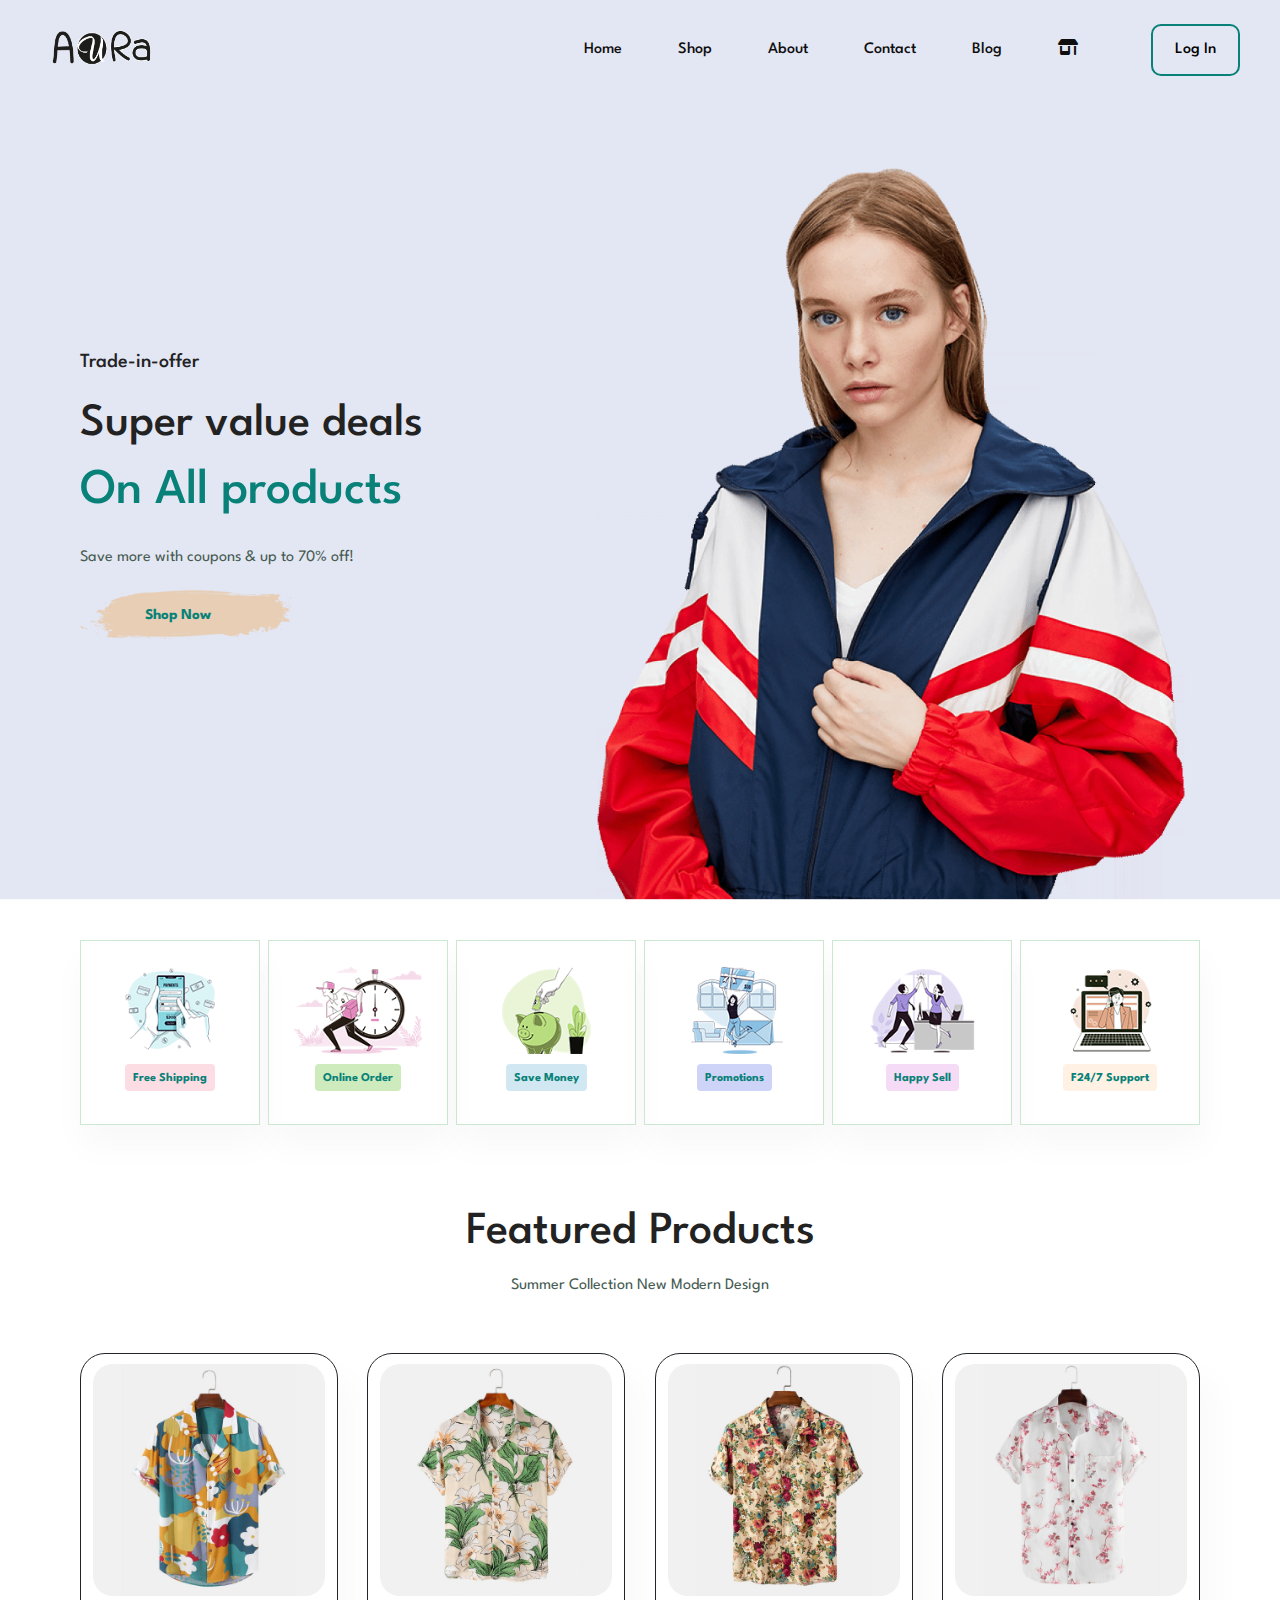
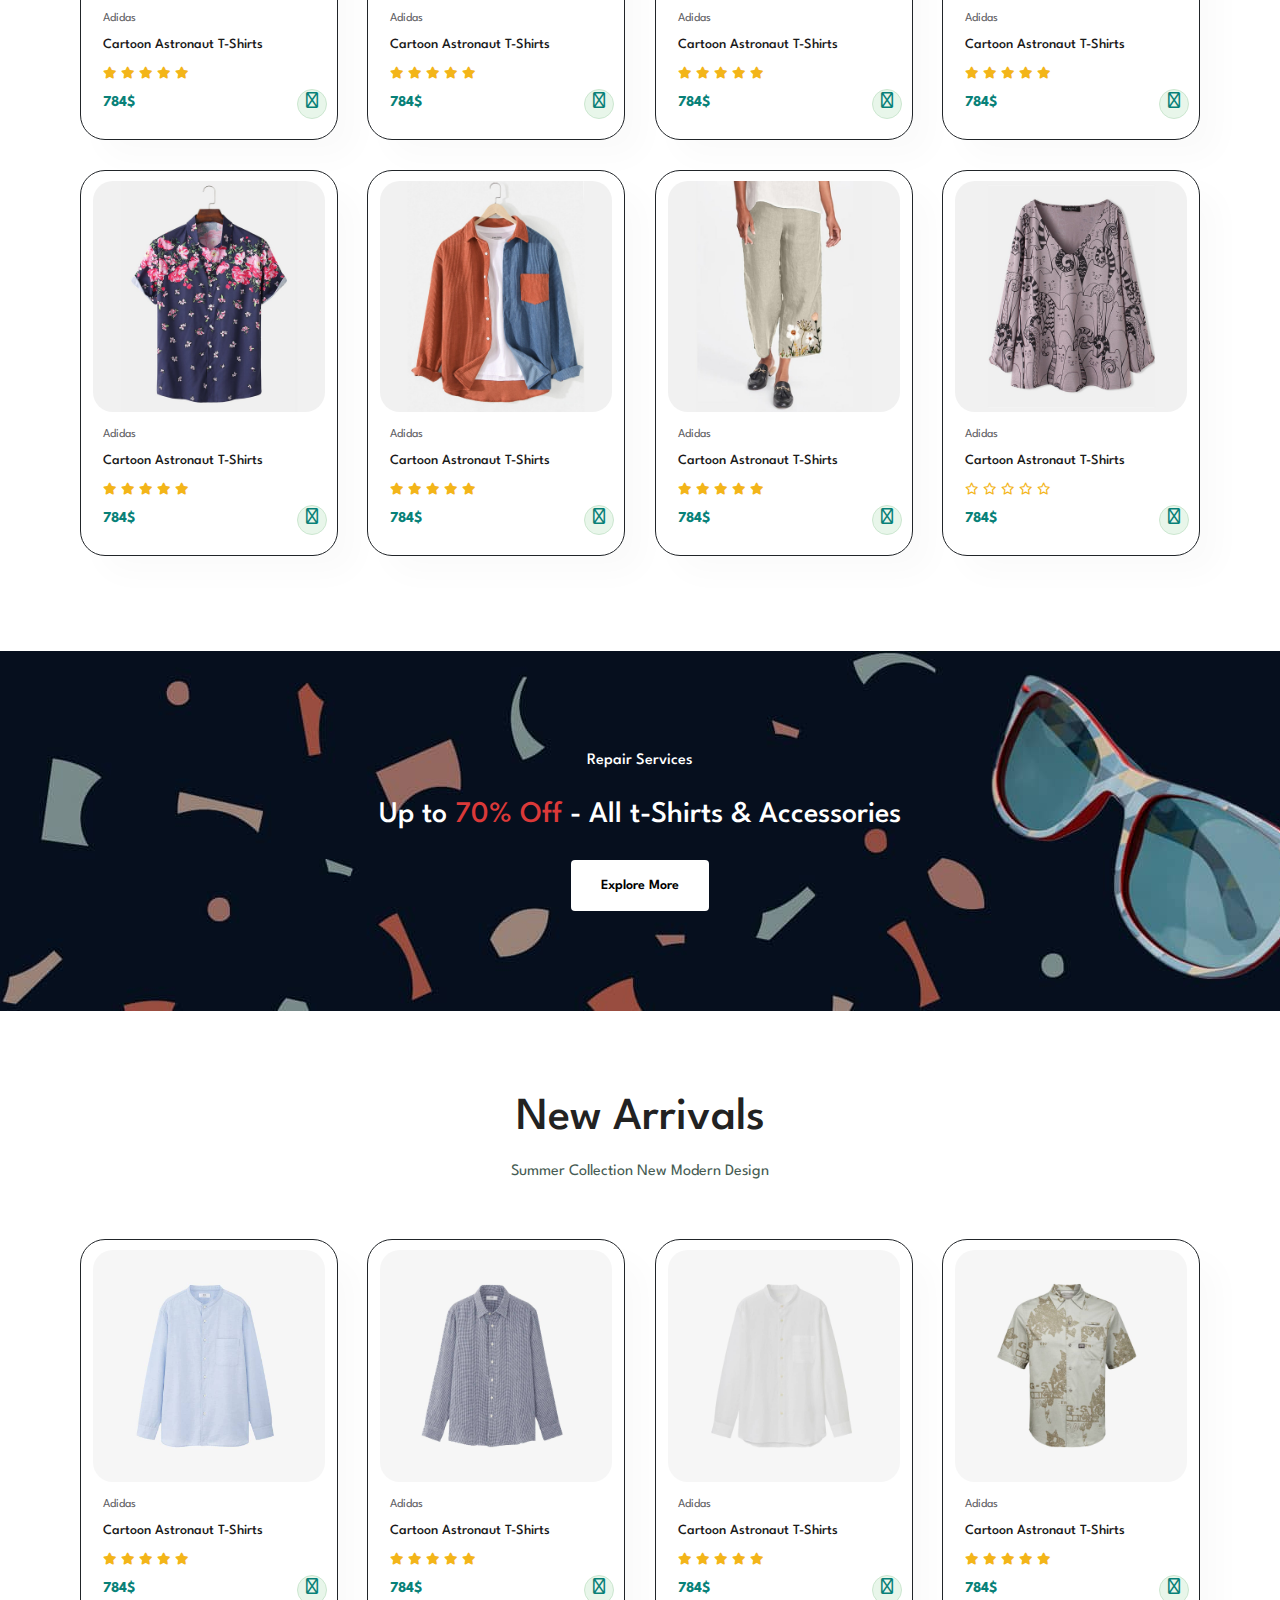
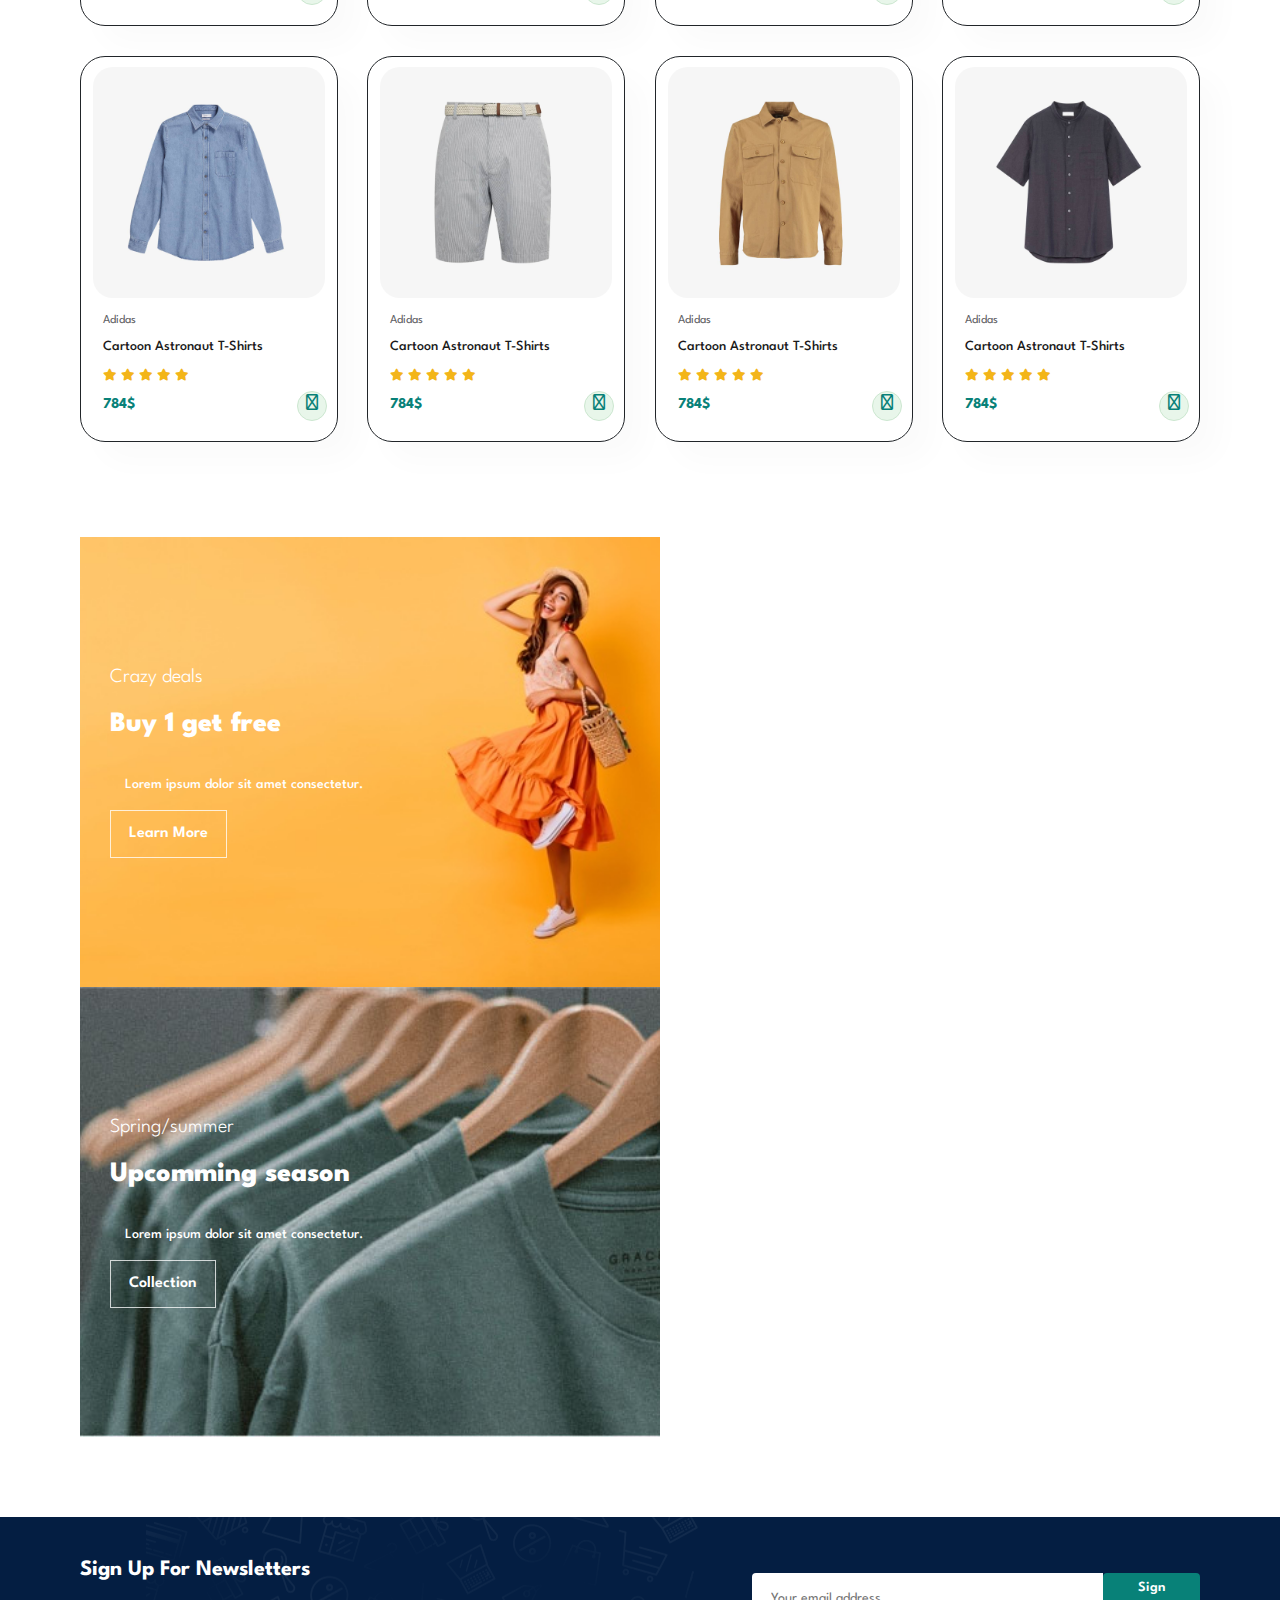
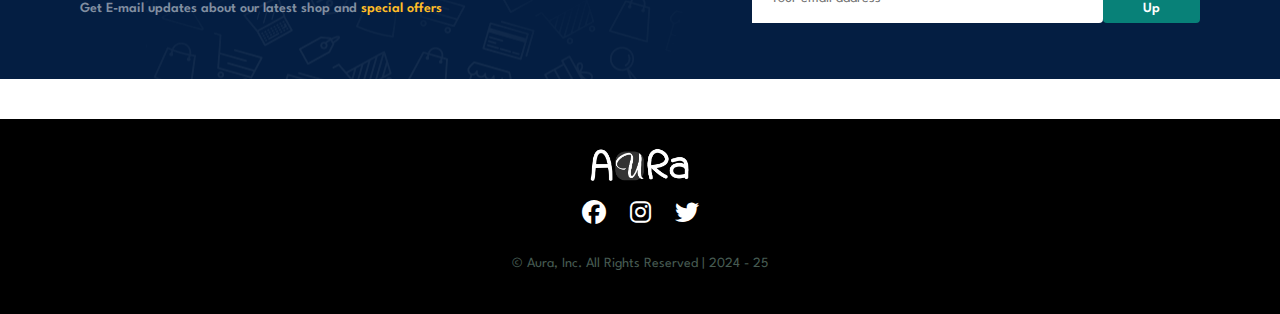
==== commit 476e398d: "Project Complete" ====
--- a/index.html
+++ b/index.html
@@ -89,7 +89,7 @@
     <!-- ---------------PRODUCTS------------- -->
     <section class="section-p1" id="product1">
         <h2>Featured Products</h2>
-        <p>Summer Collection New Morden Design</p>
+        <p>Summer Collection New Modern Design</p>
         <div class="pro-container">
             <div class="pro">
                 <img src="img/products/f1.jpg" alt="" />
@@ -103,7 +103,7 @@
                         <i class="fas fa-star"></i>
                         <i class="fas fa-star"></i>
                     </div>
-                    <h4>784 DH</h4>
+                    <h4>784$</h4>
                 </div>
                 <a href="#"><i class="fas fa-shopping-cart cart"></i></a>
             </div>
@@ -120,7 +120,7 @@
                         <i class="fas fa-star"></i>
                         <i class="fas fa-star"></i>
                     </div>
-                    <h4>784 DH</h4>
+                    <h4>784$</h4>
                 </div>
                 <a href="#"><i class="fas fa-shopping-cart cart"></i></a>
             </div>
@@ -137,7 +137,7 @@
                         <i class="fas fa-star"></i>
                         <i class="fas fa-star"></i>
                     </div>
-                    <h4>784 DH</h4>
+                    <h4>784$</h4>
                 </div>
                 <a href="#"><i class="fas fa-shopping-cart cart"></i></a>
             </div>
@@ -154,7 +154,7 @@
                         <i class="fas fa-star"></i>
                         <i class="fas fa-star"></i>
                     </div>
-                    <h4>784 DH</h4>
+                    <h4>784$</h4>
                 </div>
                 <a href="#"><i class="fas fa-shopping-cart cart"></i></a>
             </div>
@@ -171,7 +171,7 @@
                         <i class="fas fa-star"></i>
                         <i class="fas fa-star"></i>
                     </div>
-                    <h4>784 DH</h4>
+                    <h4>784$</h4>
                 </div>
                 <a href="#"><i class="fas fa-shopping-cart cart"></i></a>
             </div>
@@ -188,7 +188,7 @@
                         <i class="fas fa-star"></i>
                         <i class="fas fa-star"></i>
                     </div>
-                    <h4>784 DH</h4>
+                    <h4>784$</h4>
                 </div>
                 <a href="#"><i class="fas fa-shopping-cart cart"></i></a>
             </div>
@@ -205,7 +205,7 @@
                         <i class="fas fa-star"></i>
                         <i class="fas fa-star"></i>
                     </div>
-                    <h4>784 DH</h4>
+                    <h4>784$</h4>
                 </div>
                 <a href="#"><i class="fas fa-shopping-cart cart"></i></a>
             </div>
@@ -222,7 +222,7 @@
                         <i class="far fa-star"></i>
                         <i class="far fa-star"></i>
                     </div>
-                    <h4>784 DH</h4>
+                    <h4>784$</h4>
                 </div>
                 <a href="#"><i class="fas fa-shopping-cart cart"></i></a>
             </div>
@@ -241,7 +241,7 @@
     <!-- -------PRODUCTS NEW ARRIVALS----- -->
     <section class="section-p1" id="product1">
         <h2>New Arrivals</h2>
-        <p>Summer Collection New Morden Design</p>
+        <p>Summer Collection New Modern Design</p>
         <div class="pro-container">
             <div class="pro">
                 <img src="img/products/n1.jpg" alt="" />
@@ -255,7 +255,7 @@
                         <i class="fas fa-star"></i>
                         <i class="fas fa-star"></i>
                     </div>
-                    <h4>784 DH</h4>
+                    <h4>784$</h4>
                 </div>
                 <a href="#"><i class="fas fa-shopping-cart cart"></i></a>
             </div>
@@ -272,7 +272,7 @@
                         <i class="fas fa-star"></i>
                         <i class="fas fa-star"></i>
                     </div>
-                    <h4>784 DH</h4>
+                    <h4>784$</h4>
                 </div>
                 <a href="#"><i class="fas fa-shopping-cart cart"></i></a>
             </div>
@@ -289,7 +289,7 @@
                         <i class="fas fa-star"></i>
                         <i class="fas fa-star"></i>
                     </div>
-                    <h4>784 DH</h4>
+                    <h4>784$</h4>
                 </div>
                 <a href="#"><i class="fas fa-shopping-cart cart"></i></a>
             </div>
@@ -306,7 +306,7 @@
                         <i class="fas fa-star"></i>
                         <i class="fas fa-star"></i>
                     </div>
-                    <h4>784 DH</h4>
+                    <h4>784$</h4>
                 </div>
                 <a href="#"><i class="fas fa-shopping-cart cart"></i></a>
             </div>
@@ -323,7 +323,7 @@
                         <i class="fas fa-star"></i>
                         <i class="fas fa-star"></i>
                     </div>
-                    <h4>784 DH</h4>
+                    <h4>784$</h4>
                 </div>
                 <a href="#"><i class="fas fa-shopping-cart cart"></i></a>
             </div>
@@ -340,7 +340,7 @@
                         <i class="fas fa-star"></i>
                         <i class="fas fa-star"></i>
                     </div>
-                    <h4>784 DH</h4>
+                    <h4>784$</h4>
                 </div>
                 <a href="#"><i class="fas fa-shopping-cart cart"></i></a>
             </div>
@@ -357,7 +357,7 @@
                         <i class="fas fa-star"></i>
                         <i class="fas fa-star"></i>
                     </div>
-                    <h4>784 DH</h4>
+                    <h4>784$</h4>
                 </div>
                 <a href="#"><i class="fas fa-shopping-cart cart"></i></a>
             </div>
@@ -374,7 +374,7 @@
                         <i class="fas fa-star"></i>
                         <i class="fas fa-star"></i>
                     </div>
-                    <h4>784 DH</h4>
+                    <h4>784$</h4>
                 </div>
                 <a href="#"><i class="fas fa-shopping-cart cart"></i></a>
             </div>
@@ -427,7 +427,7 @@
             <!--Twitter-->
             <a href="#"><i class="fab fa-twitter"></i></a>
         </div>
-        <p>© 2023 Aura, Inc. All Rights Reserved</p>
+        <p>© Aura, Inc. All Rights Reserved | 2024 - 25</p>
     </footer>
     <!-- --------------------------------- -->
 
--- a/css/style.css
+++ b/css/style.css
@@ -431,6 +431,9 @@
   color: white;
   white-space: no-wrap;
   height: 50px;
+  align-items: center;
+  justify-content: center;
+  display: flex;
 }
 
 /* shop page */
@@ -717,7 +720,8 @@
   color: #fff;
 }
 
-#form-details .people div {
+
+/* #form-details .people div {
   padding-bottom: 25px;
   display: flex;
   align-items: flex-start;
@@ -741,7 +745,7 @@
   font-size: 16px;
   font-weight: 600;
   color: #000;
-}
+} */
 
 /* cart Page */
 #cart table {
